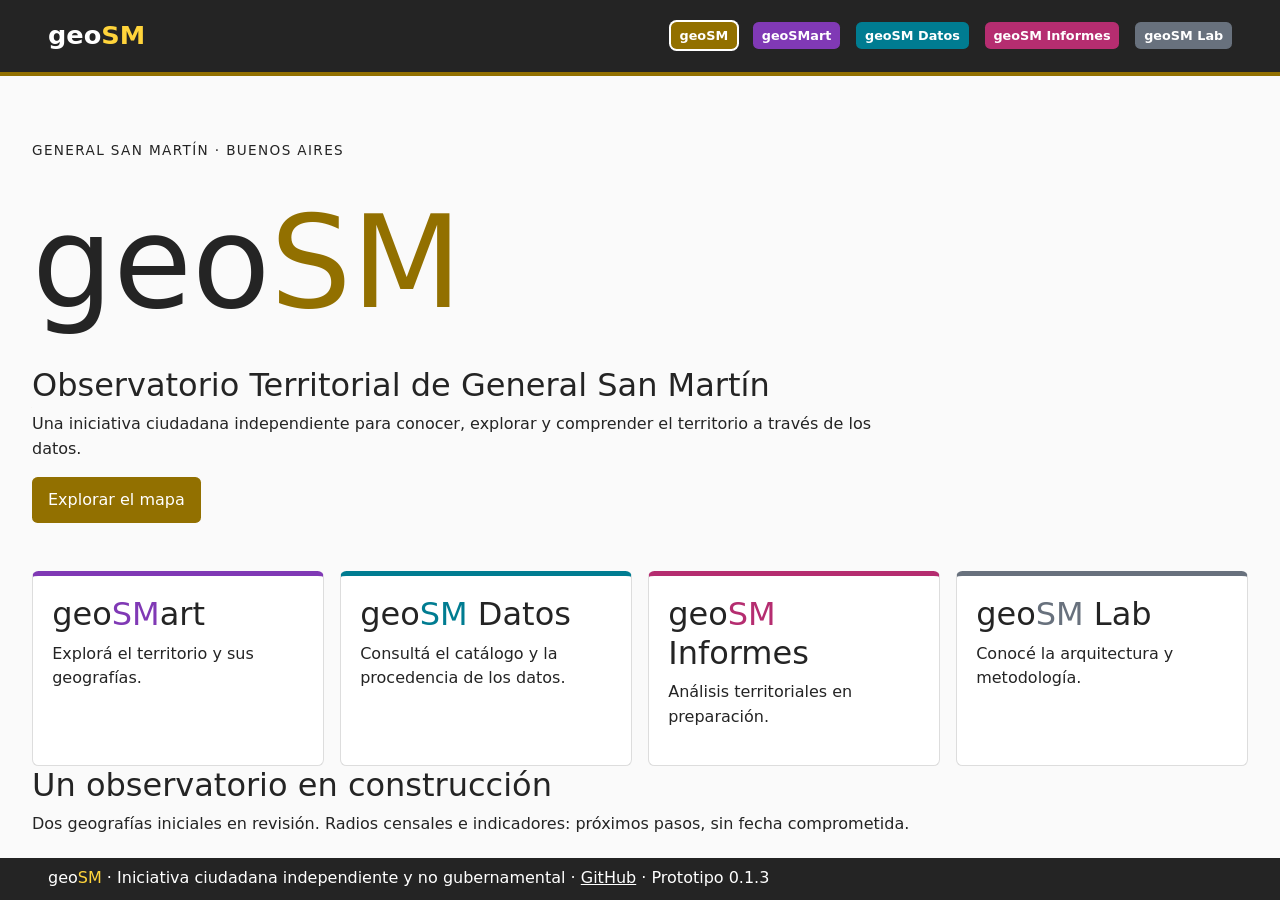
==== site/index.html @ fcf6651b "V0.1.3" ====
<!doctype html><html lang="es-AR"><head><meta charset="utf-8"><meta name="viewport" content="width=device-width, initial-scale=1"><title>Observatorio | geoSM</title><link rel="stylesheet" href="./assets/vendor/bootstrap/bootstrap.min.css"><link rel="stylesheet" href="./assets/style.css"><script defer src="./assets/layout.js"></script></head><body style="--accent:#927000"><div id="site-header"></div><main><section class="hero"><p class="eyebrow">GENERAL SAN MARTÍN · BUENOS AIRES</p><h1 class="wordmark">geo<span>SM</span></h1><h2>Observatorio Territorial de General San Martín</h2><p>Una iniciativa ciudadana independiente para conocer, explorar y comprender el territorio a través de los datos.</p><a class="action" href="mapa/">Explorar el mapa</a></section><section class="products"><a class="product" style="--product:#8039B5" href="mapa/"><h2>geo<span class="sm">SM</span>art</h2><p>Explorá el territorio y sus geografías.</p></a><a class="product" style="--product:#007C91" href="datos/"><h2>geo<span class="sm">SM</span> Datos</h2><p>Consultá el catálogo y la procedencia de los datos.</p></a><a class="product" style="--product:#B52D70" href="informes/"><h2>geo<span class="sm">SM</span> Informes</h2><p>Análisis territoriales en preparación.</p></a><a class="product" style="--product:#68717D" href="lab/"><h2>geo<span class="sm">SM</span> Lab</h2><p>Conocé la arquitectura y metodología.</p></a></section><section><h2>Un observatorio en construcción</h2><p>Dos geografías iniciales en revisión. Radios censales e indicadores: próximos pasos, sin fecha comprometida.</p></section></main><div id="site-footer"></div></body></html>
---- site/assets/style.css ----
*{box-sizing:border-box}body{margin:0;font:16px/1.55 system-ui,sans-serif;color:#242424;background:#fafafa}header,footer{padding:1rem clamp(1rem,4vw,3rem);background:#242424;color:#fff}header{display:flex;align-items:center;justify-content:space-between;gap:1rem;flex-wrap:wrap;border-bottom:4px solid var(--accent)}header a,footer a{color:white}nav{display:flex;gap:1rem;flex-wrap:wrap}nav a[aria-current]{text-decoration:underline;text-underline-offset:5px}.brand{font-size:1.6rem;font-weight:750;text-decoration:none}.brand span{color:#ffd43b}main{max-width:1400px;margin:auto;padding:clamp(1rem,3vw,2rem)}h1 span,.wordmark span{color:var(--accent)}.hero{padding:2rem 0 3rem;max-width:850px}.wordmark{font-size:clamp(4rem,12vw,8rem);line-height:1;margin:.3em 0}.eyebrow{letter-spacing:.1em;font-size:.85rem}.action,button{display:inline-block;background:var(--accent);color:white;padding:.65rem 1rem;border:0;border-radius:.35rem;text-decoration:none;cursor:pointer}.products{display:grid;grid-template-columns:repeat(auto-fit,minmax(min(100%,250px),1fr));gap:1rem}.product{display:block;background:white;border:1px solid #ddd;border-top:5px solid var(--product);padding:1.2rem;color:inherit;text-decoration:none;border-radius:.4rem}.product h2{color:var(--product)}.viewer{display:grid;grid-template-columns:minmax(240px,300px) 1fr;gap:1rem}.viewer aside{background:white;padding:1rem;border:1px solid #ddd;border-radius:.4rem}#map{height:65vh;min-height:350px;background:#e7e7e7}.layer{padding:.6rem 0;border-bottom:1px solid #ddd}.layer input[type=range]{width:100%}select{width:100%;min-height:44px}summary{cursor:pointer;font-weight:bold}button,input,label{min-height:32px}a:focus-visible,button:focus-visible,input:focus-visible,select:focus-visible{outline:3px solid #007c91;outline-offset:3px}.notice{color:#555}dt{font-weight:bold}dd{margin:0 0 .5rem}footer{margin-top:2rem}@media(max-width:700px){.viewer{display:flex;flex-direction:column}#map{order:-1;height:55dvh;min-height:280px}nav{gap:.7rem;font-size:.9rem}main{padding:1rem}.hero{padding:1rem 0}}

/* Identidad y navegación compartida */
.product h2{color:inherit}.product h2 .sm{color:var(--product)}footer .sm{color:#FFD43B}nav ul{display:flex;flex-wrap:wrap;gap:.5rem 1rem;list-style:none;padding:0;margin:0}nav li{display:flex;align-items:center;gap:.4rem}nav li::before{content:"";width:.6rem;height:.6rem;border-radius:50%;background:var(--nav-color);flex:none}nav .sm{color:var(--nav-color)}nav a{text-decoration:none}nav a:hover{text-decoration:underline} .viewer>*{min-width:0}.feature-popup h2{font-size:1.05rem;line-height:1.3}.feature-popup dl{margin:0}.feature-popup dd{overflow-wrap:anywhere}.feature-popup{max-height: min(240px,40vh);overflow:auto}.leaflet-popup-close-button{min-height:24px} @media(max-width:700px){nav ul{gap:.3rem .8rem}nav a{display:inline-block;line-height:36px;min-height:36px}nav a .sm{display:inline}#map{width:100%}}

/* Marco persistente: solo el contenido central se desplaza. */
body{height:100vh;height:100dvh;display:flex;flex-direction:column;overflow:hidden}#site-header,#site-footer{flex:none;z-index:1001}body>main{flex:1 1 auto;min-height:0;overflow:auto;width:100%;margin:0 auto}footer{margin:0;padding:.55rem clamp(1rem,4vw,3rem)}nav li::before{display:none}nav a{border:1px solid var(--nav-color);border-radius:.45rem;padding:.25rem .6rem;background:#242424;line-height:1.5}nav a[aria-current]{background:#414141;text-decoration:none;box-shadow:inset 0 -2px var(--nav-color)}.layer-heading{display:flex;align-items:center;gap:.4rem}.layer-heading label{flex:1;display:flex;align-items:center}.layer-heading button{padding:.2rem .55rem;background:#eee;color:#242424;min-width:36px}.layer-heading button:disabled{opacity:.35;cursor:default}.layer-heading input{flex:none}#map{isolation:isolate}@media(max-width:700px){header{padding:.45rem 1rem;gap:.35rem}nav ul{gap:.3rem}nav a{min-height:32px;line-height:1.5}footer{font-size:.75rem} .brand{font-size:1.3rem}}

/* 0.1.4: badges como enlaces de navegación. */
nav li{gap:0}nav a.section-badge{display:inline-block;background:var(--nav-color);color:#fff;font-weight:600;font-size:.8rem;padding:.25rem .55rem;border:0;border-radius:.35rem;white-space:nowrap;text-decoration:none;line-height:1.5}nav a.section-badge:hover{text-decoration:underline;text-underline-offset:3px}nav a.section-badge[aria-current]{box-shadow:0 0 0 2px #fff;text-decoration:none}nav a.section-badge:focus-visible{outline:2px solid #fff;outline-offset:4px}
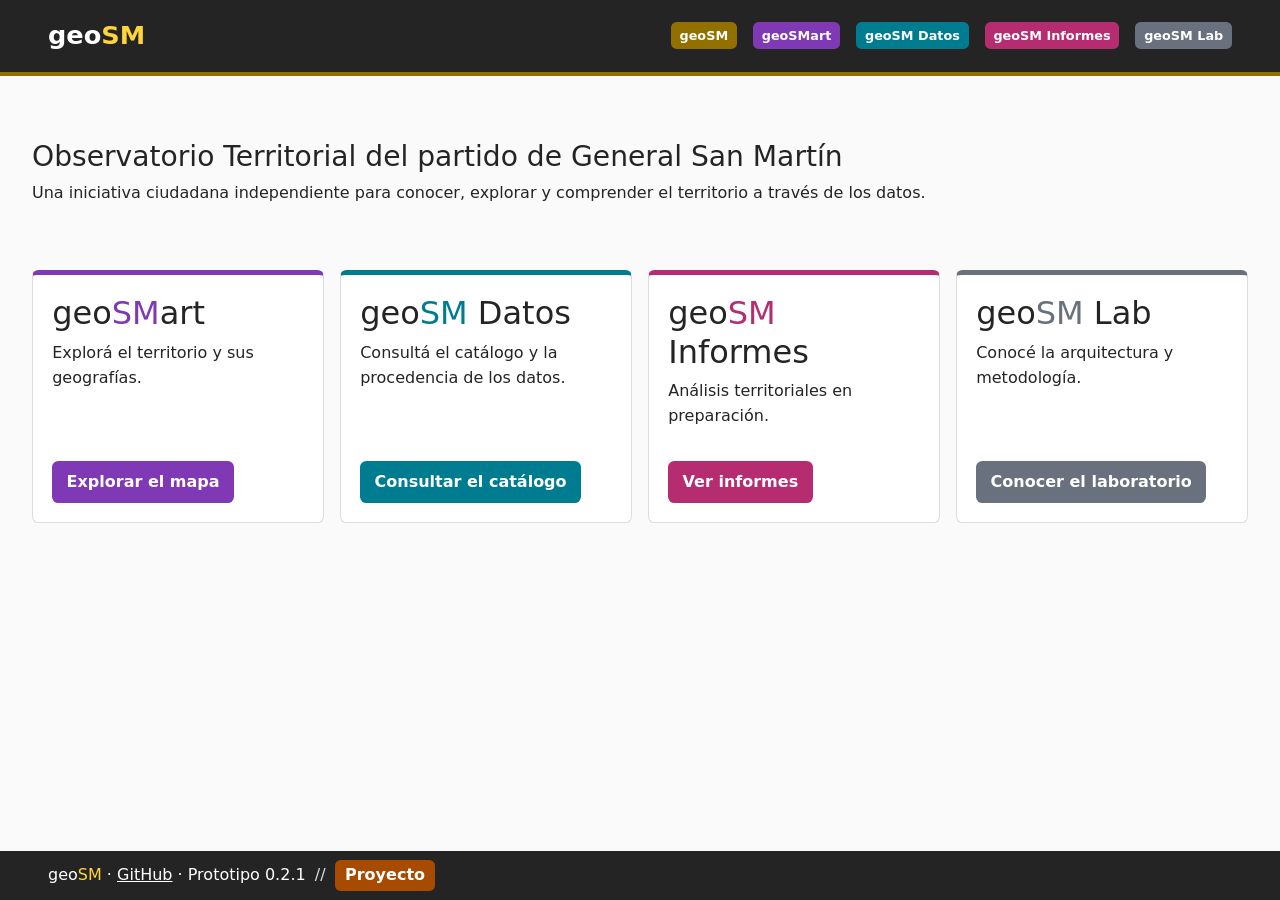
==== commit 92bfd8a5: "Actualizado a versión 0.2.1" ====
--- a/site/index.html
+++ b/site/index.html
@@ -1 +1 @@
-<!doctype html><html lang="es-AR"><head><meta charset="utf-8"><meta name="viewport" content="width=device-width, initial-scale=1"><title>Observatorio | geoSM</title><link rel="stylesheet" href="./assets/vendor/bootstrap/bootstrap.min.css"><link rel="stylesheet" href="./assets/style.css"><script defer src="./assets/layout.js"></script></head><body style="--accent:#927000"><div id="site-header"></div><main><section class="hero"><p class="eyebrow">GENERAL SAN MARTÍN · BUENOS AIRES</p><h1 class="wordmark">geo<span>SM</span></h1><h2>Observatorio Territorial de General San Martín</h2><p>Una iniciativa ciudadana independiente para conocer, explorar y comprender el territorio a través de los datos.</p><a class="action" href="mapa/">Explorar el mapa</a></section><section class="products"><a class="product" style="--product:#8039B5" href="mapa/"><h2>geo<span class="sm">SM</span>art</h2><p>Explorá el territorio y sus geografías.</p></a><a class="product" style="--product:#007C91" href="datos/"><h2>geo<span class="sm">SM</span> Datos</h2><p>Consultá el catálogo y la procedencia de los datos.</p></a><a class="product" style="--product:#B52D70" href="informes/"><h2>geo<span class="sm">SM</span> Informes</h2><p>Análisis territoriales en preparación.</p></a><a class="product" style="--product:#68717D" href="lab/"><h2>geo<span class="sm">SM</span> Lab</h2><p>Conocé la arquitectura y metodología.</p></a></section><section><h2>Un observatorio en construcción</h2><p>Dos geografías iniciales en revisión. Radios censales e indicadores: próximos pasos, sin fecha comprometida.</p></section></main><div id="site-footer"></div></body></html>+<!doctype html><html lang="es-AR"><head><meta charset="utf-8"><meta name="viewport" content="width=device-width, initial-scale=1"><title>Observatorio | geoSM</title><link rel="stylesheet" href="./assets/vendor/bootstrap/bootstrap.min.css"><link rel="stylesheet" href="./assets/style.css?v=0.1.5-fix1"><script defer src="./assets/layout.js?v=0.1.5-fix1"></script></head><body style="--accent:#927000"><div id="site-header"></div><main><section class="hero"><h1>Observatorio Territorial del partido de General San Martín</h1><p>Una iniciativa ciudadana independiente para conocer, explorar y comprender el territorio a través de los datos.</p></section><section class="products"><article class="product" style="--product:#8039B5"><h2>geo<span class="sm">SM</span>art</h2><p>Explorá el territorio y sus geografías.</p><a class="product-action" href="mapa/">Explorar el mapa</a></article><article class="product" style="--product:#007C91"><h2>geo<span class="sm">SM</span> Datos</h2><p>Consultá el catálogo y la procedencia de los datos.</p><a class="product-action" href="datos/">Consultar el catálogo</a></article><article class="product" style="--product:#B52D70"><h2>geo<span class="sm">SM</span> Informes</h2><p>Análisis territoriales en preparación.</p><a class="product-action" href="informes/">Ver informes</a></article><article class="product" style="--product:#68717D"><h2>geo<span class="sm">SM</span> Lab</h2><p>Conocé la arquitectura y metodología.</p><a class="product-action" href="lab/">Conocer el laboratorio</a></article></section></main><div id="site-footer"></div></body></html>
--- a/site/assets/style.css
+++ b/site/assets/style.css
@@ -7,4 +7,38 @@
 body{height:100vh;height:100dvh;display:flex;flex-direction:column;overflow:hidden}#site-header,#site-footer{flex:none;z-index:1001}body>main{flex:1 1 auto;min-height:0;overflow:auto;width:100%;margin:0 auto}footer{margin:0;padding:.55rem clamp(1rem,4vw,3rem)}nav li::before{display:none}nav a{border:1px solid var(--nav-color);border-radius:.45rem;padding:.25rem .6rem;background:#242424;line-height:1.5}nav a[aria-current]{background:#414141;text-decoration:none;box-shadow:inset 0 -2px var(--nav-color)}.layer-heading{display:flex;align-items:center;gap:.4rem}.layer-heading label{flex:1;display:flex;align-items:center}.layer-heading button{padding:.2rem .55rem;background:#eee;color:#242424;min-width:36px}.layer-heading button:disabled{opacity:.35;cursor:default}.layer-heading input{flex:none}#map{isolation:isolate}@media(max-width:700px){header{padding:.45rem 1rem;gap:.35rem}nav ul{gap:.3rem}nav a{min-height:32px;line-height:1.5}footer{font-size:.75rem} .brand{font-size:1.3rem}}
 
 /* 0.1.4: badges como enlaces de navegación. */
-nav li{gap:0}nav a.section-badge{display:inline-block;background:var(--nav-color);color:#fff;font-weight:600;font-size:.8rem;padding:.25rem .55rem;border:0;border-radius:.35rem;white-space:nowrap;text-decoration:none;line-height:1.5}nav a.section-badge:hover{text-decoration:underline;text-underline-offset:3px}nav a.section-badge[aria-current]{box-shadow:0 0 0 2px #fff;text-decoration:none}nav a.section-badge:focus-visible{outline:2px solid #fff;outline-offset:4px}
+nav li{gap:0}nav a.section-badge{display:inline-block;background:var(--nav-color);color:#fff;font-weight:600;font-size:.8rem;padding:.25rem .55rem;border:0;border-radius:.35rem;white-space:nowrap;text-decoration:none;line-height:1.5}nav a.section-badge:focus-visible{outline:2px solid #fff;outline-offset:4px}
+
+/* 0.1.5: navegación estable y botones de producto. */
+nav a.section-badge,nav a.section-badge:hover,nav a.section-badge:active,nav a.section-badge:visited,nav a.section-badge[aria-current]{background:var(--nav-color);color:#fff;text-decoration:none;box-shadow:none;transform:none}header a.brand:hover,header a.brand:active{color:#fff;text-decoration:none}.product{display:flex;flex-direction:column;align-items:flex-start}.product-action{display:inline-block;margin-top:auto;padding:.55rem .85rem;background:var(--product);color:#fff;border-radius:.35rem;text-decoration:none;font-weight:600}.product-action:hover,.product-action:active,.product-action:visited{color:#fff;text-decoration:none}.project-copy{max-width:760px}.hero h1{font-size:clamp(1.8rem,4vw,2.8rem)}
+
+
+/* 0.1.5 fix 1: portada, enlaces de fichas, footer y accesibilidad. */
+.hero{max-width:none;width:100%}
+.hero h1{max-width:none;font-size:clamp(1.65rem,2.2vw,2.35rem);line-height:1.2;overflow-wrap:normal}
+.product{min-width:0;align-items:stretch}
+.product p{flex:1}
+/* Mayor especificidad que las reglas genéricas de Bootstrap y del sitio. */
+.products .product a.product-action,
+.products .product a.product-action:link,
+.products .product a.product-action:visited,
+.products .product a.product-action:hover,
+.products .product a.product-action:active{
+  display:inline-block;align-self:flex-start;margin-top:1rem;
+  background:var(--product);color:#fff;text-decoration:none;
+  border-radius:.4rem;padding:.55rem .9rem;font-weight:600;
+}
+footer .project-badge,
+footer .project-badge:link,
+footer .project-badge:visited,
+footer .project-badge:hover,
+footer .project-badge:active{
+  display:inline-block;background:#A64B00;color:#fff;
+  text-decoration:none;border-radius:.35rem;padding:.2rem .65rem;
+  font-weight:650;white-space:nowrap;
+}
+footer .footer-divider{color:#ddd;margin-inline:.25rem}
+footer .project-badge:focus-visible{outline:3px solid #fff;outline-offset:3px}
+@media(max-width:750px){
+  .hero h1{font-size:clamp(1.45rem,5vw,2rem);line-height:1.23}
+}
